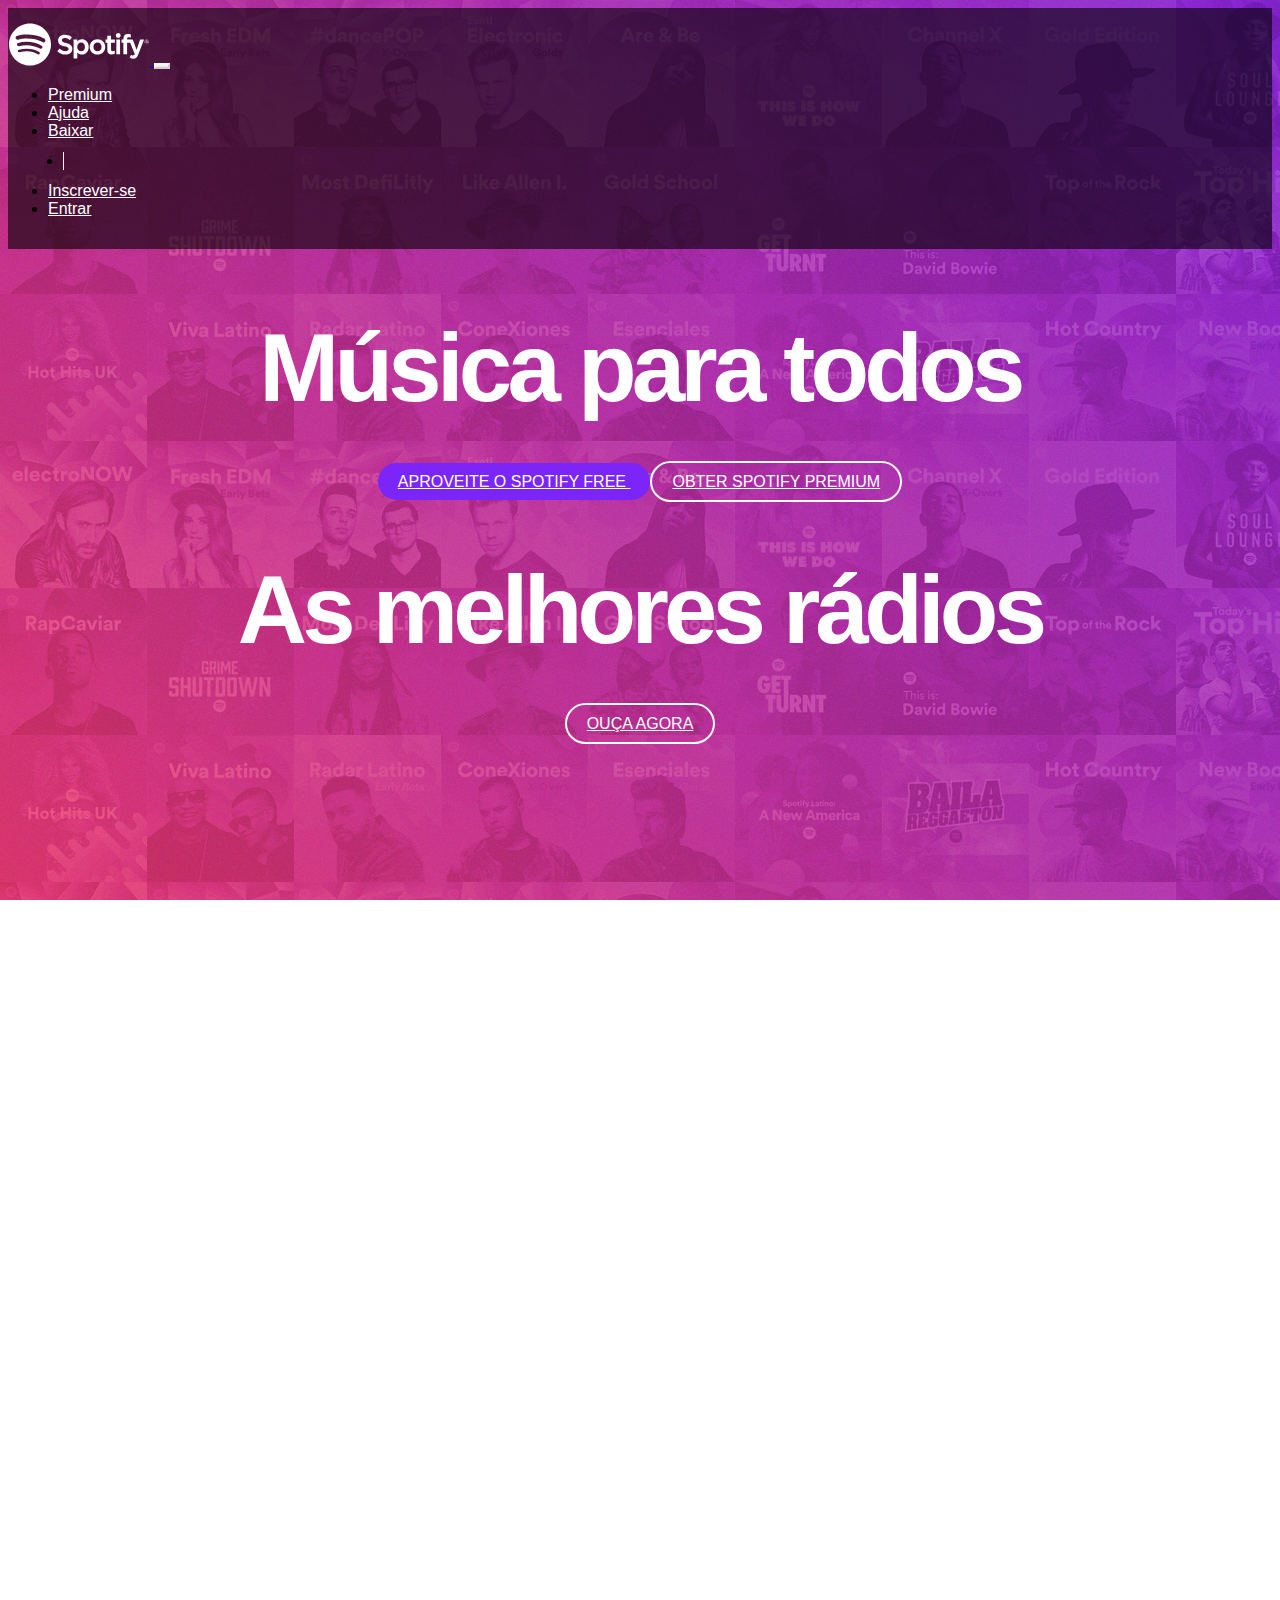
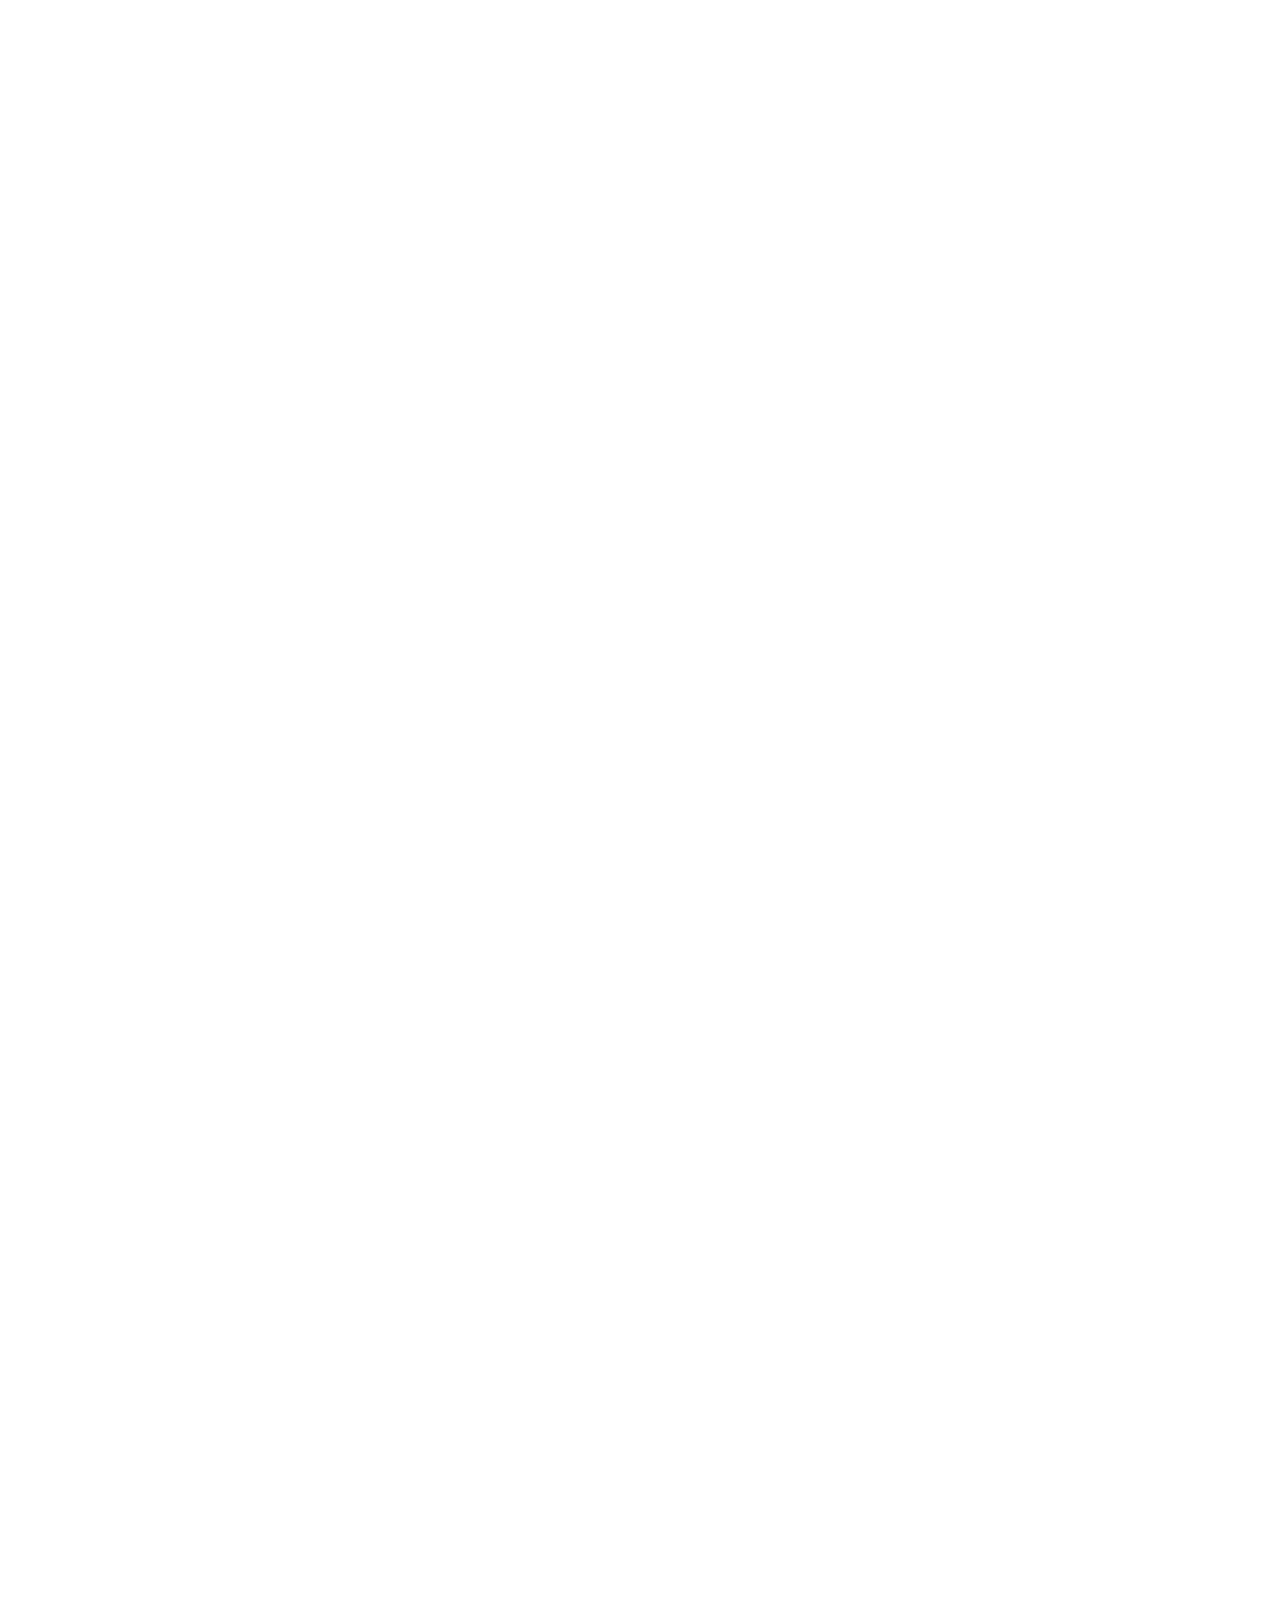
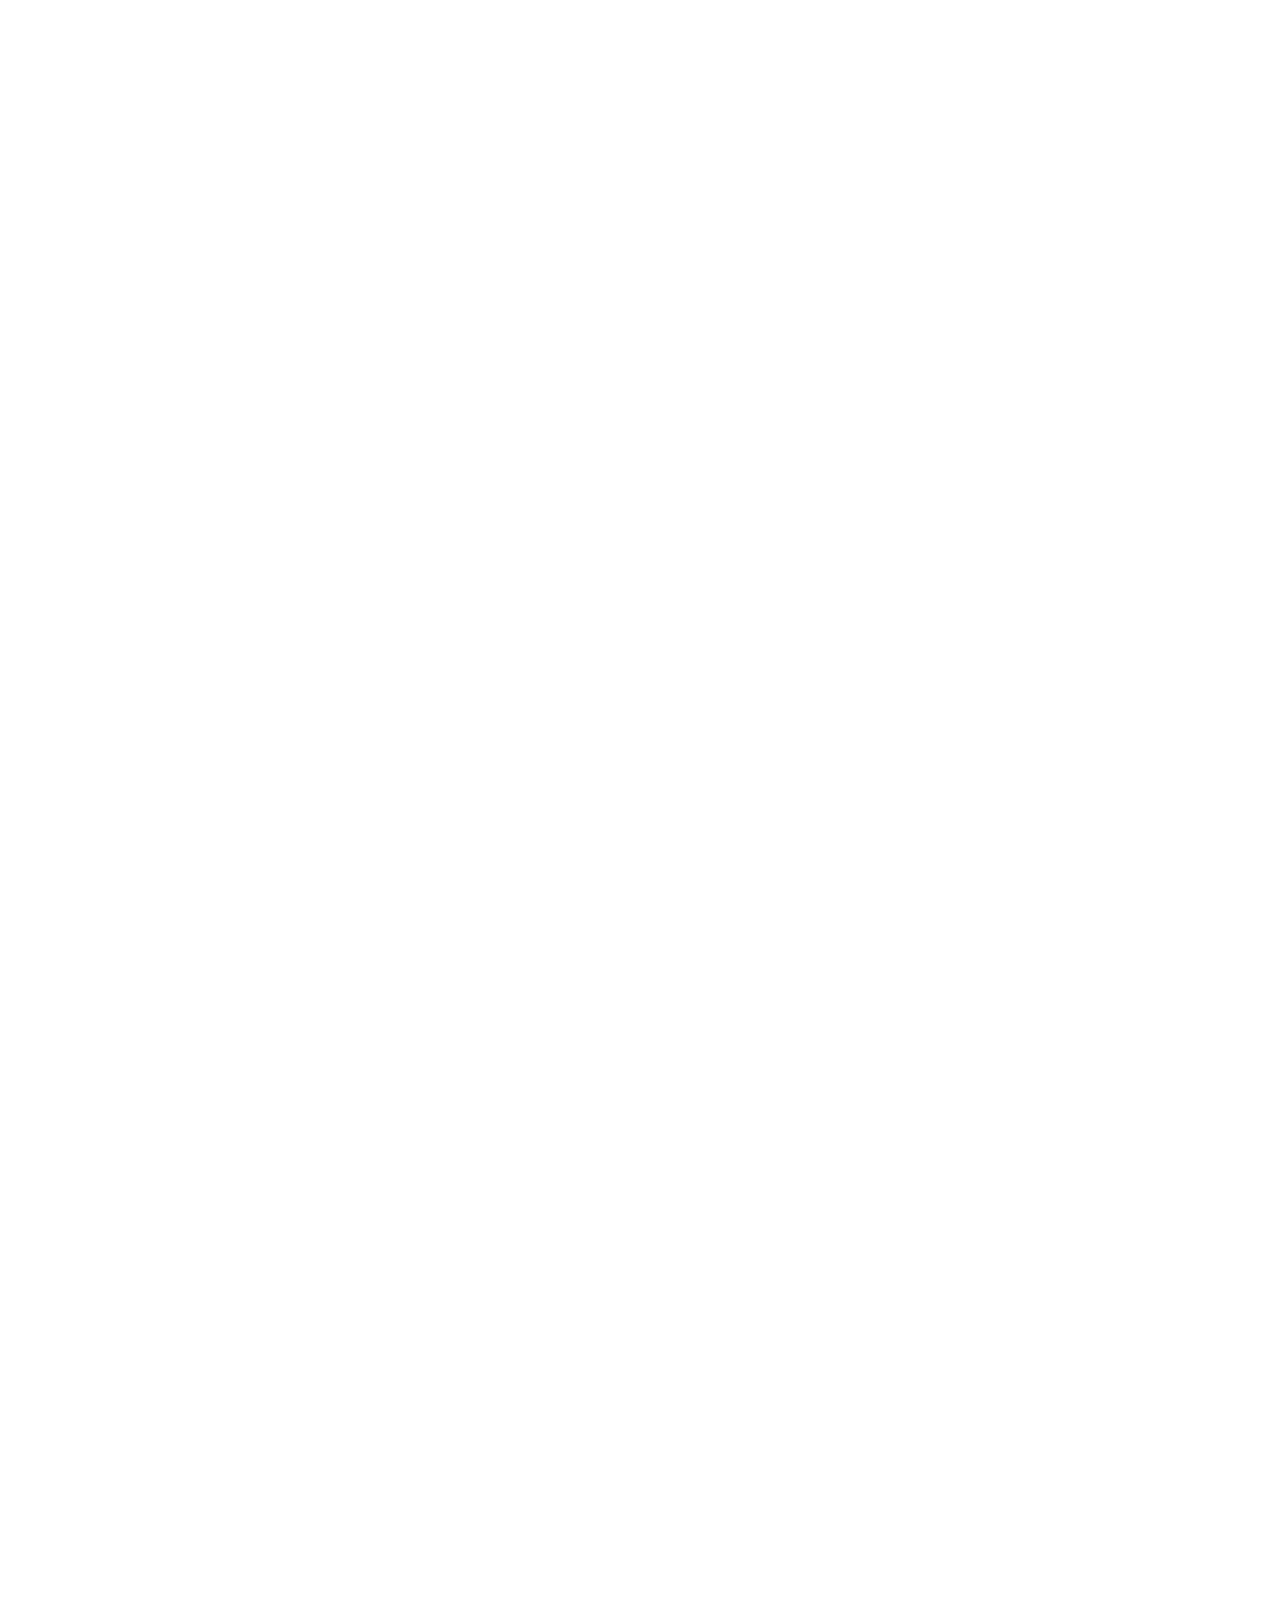
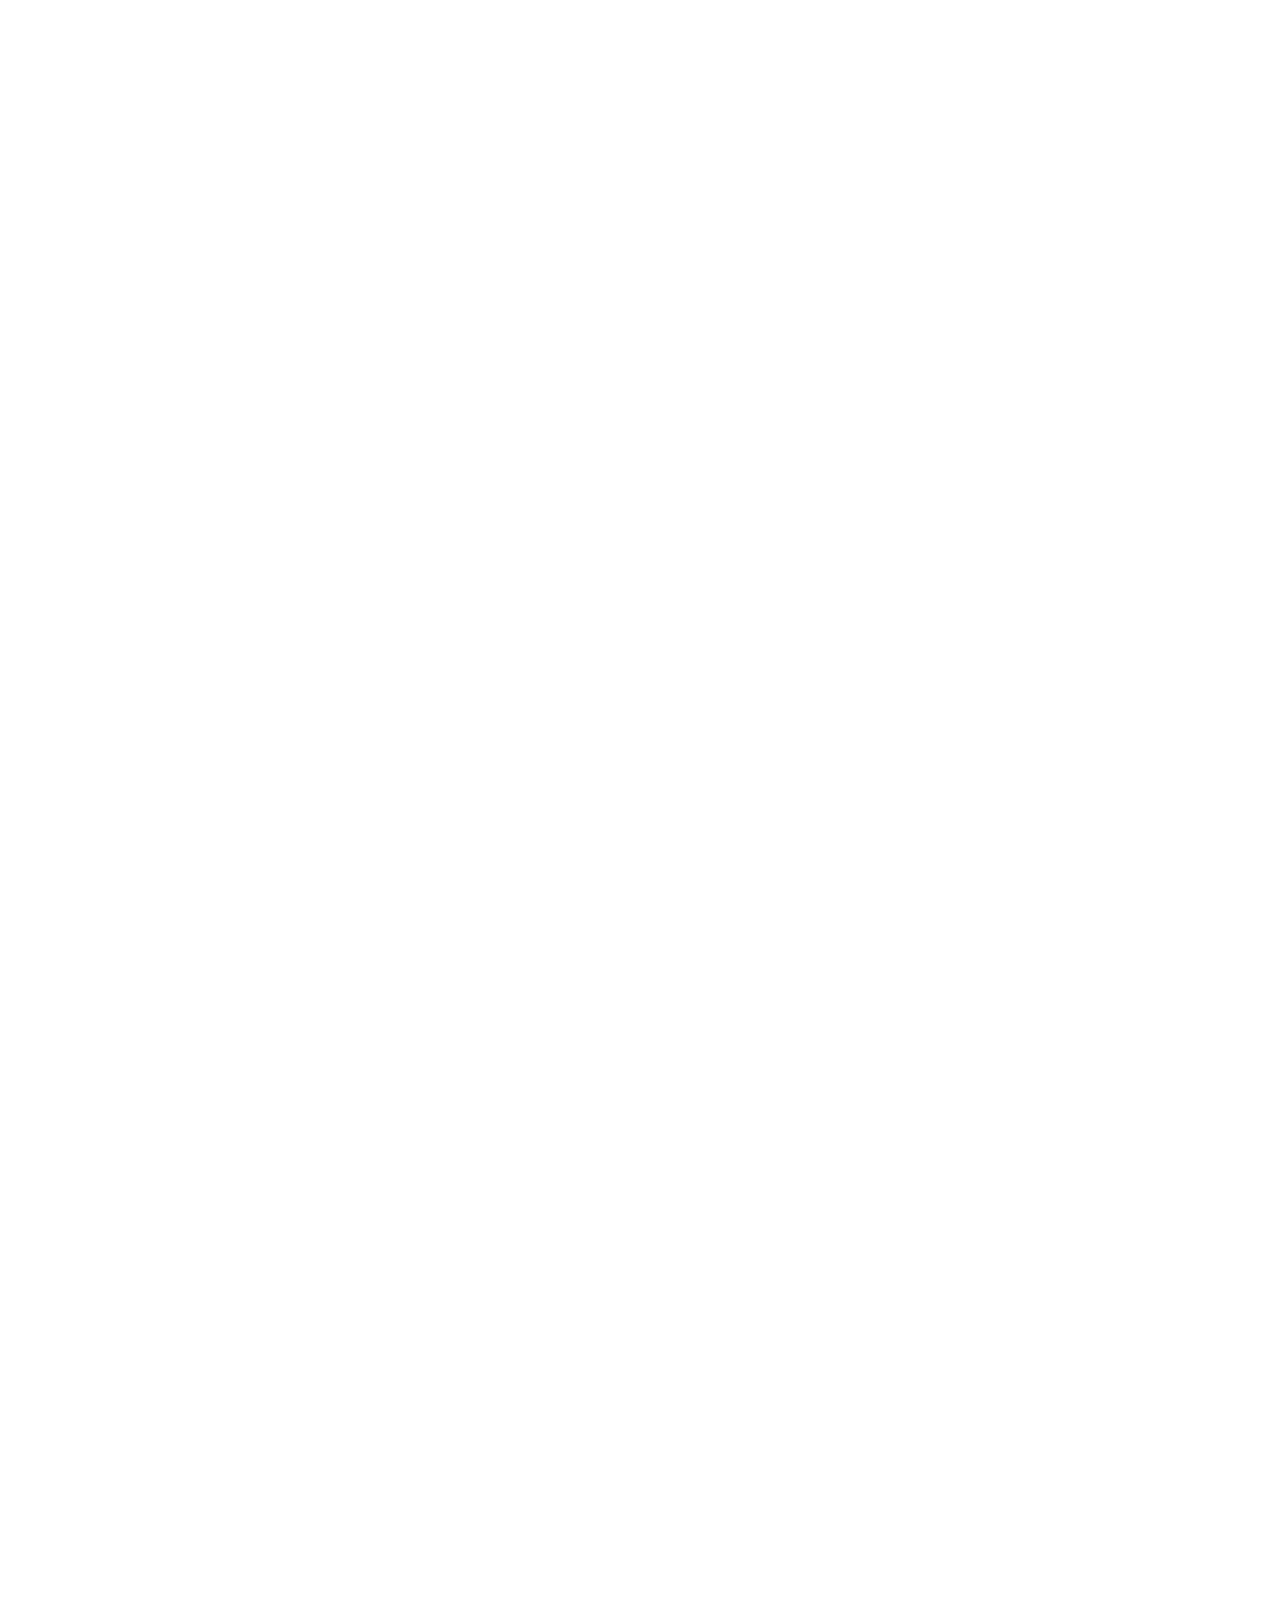
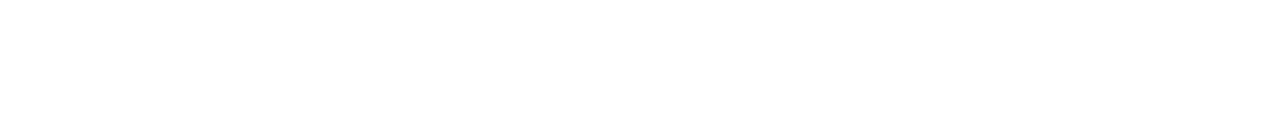
==== index.html @ 53b14a5f "Add files via upload" ====
<!DOCTYPE html>
<html lang="pt-br">
  <head>
    <!-- Meta tags Obrigatórias -->
    <meta charset="utf-8">
    <meta name="viewport" content="width=device-width, initial-scale=1, shrink-to-fit=no">

    <!-- Bootstrap CSS -->
    <link rel="stylesheet" href="https://stackpath.bootstrapcdn.com/bootstrap/4.1.3/css/bootstrap.min.css" integrity="sha384-MCw98/SFnGE8fJT3GXwEOngsV7Zt27NXFoaoApmYm81iuXoPkFOJwJ8ERdknLPMO" crossorigin="anonymous">

    <!-- Font Awesome -->
    <link rel="stylesheet" href="https://use.fontawesome.com/releases/v5.3.1/css/all.css" integrity="sha384-mzrmE5qonljUremFsqc01SB46JvROS7bZs3IO2EmfFsd15uHvIt+Y8vEf7N7fWAU" crossorigin="anonymous">



    
    <link rel="stylesheet" type="text/css" href="css/estilo.css">

    <title>Música para todos - Spotify</title>
    <link rel="icon" href="imagens/favicon.png">
  </head>
  <body>
    
    <header><!-- inicio Cabecalho -->
      <nav class="navbar navbar-expand-md navbar-light fixed-top navbar-transparente">
        <div class="container">
          
          <a href="index.html" class="navbar-brand">
            <img src="imagens/spotify.svg" alt="spotify" width="142">
          </a>

          <button class="navbar-toggler" data-toggle="collapse" data-target="#nav-principal">
            <span class="navbar-toggler-icon"></span>
          </button>

          <div class="collapse navbar-collapse" id="nav-principal">
            <ul class="navbar-nav ml-auto">
              <li class="nav-item">
                <a href="" class="nav-link">Premium</a>
              </li>
              <li class="nav-item">
                <a href="" class="nav-link">Ajuda</a>
              </li>
              <li class="nav-item">
                <a href="" class="nav-link">Baixar</a>
              </li>

              <li class="nav-item divisor"></li>

              <li class="nav-item">
                <a href="" class="nav-link">Inscrever-se</a>
              </li>
              <li class="nav-item">
                <a href="" class="nav-link">Entrar</a>
              </li>
            </ul>
          </div>

        </div>
      </nav>
    </header><!--/fim Cabecalho -->

    <section id="home" class="d-flex"><!--home -->
      <div class="container align-self-center"><!--container -->
        <div class="row"><!--row -->
          <div class="col-md-12 capa">
            
            <div id="carousel-spotify" class="carousel slide" data-ride="carousel">
              <div class="carousel-inner"><!--Inner -->
                
                <div class="carousel-item active">
                  <h1>Música para todos</h1>
                  <a href="" class="btn btn-lg btn-custom btn-roxo">
                    Aproveite o Spotify Free
                  </a>

                  <a href="" class="btn btn-lg btn-custom btn-branco">
                    Obter Spotify Premium
                  </a>
                </div>

                <div class="carousel-item">
                  <h1>As melhores rádios</h1>
                  <a href="" class="btn btn-lg btn-custom btn-branco">
                    <i class="fas fa-music"></i> Ouça agora
                  </a>
                </div>

              </div><!--/Inner -->

              <!-- Controles -->
              <a href="#carousel-spotify" class="carousel-control-prev" data-slide="prev">
                <i class="fas fa-angle-left fa-3x"></i>
              </a>

              <a href="#carousel-spotify" class="carousel-control-next" data-slide="next">
                <i class="fas fa-angle-right fa-3x"></i>
              </a>

            </div>

          </div>
        </div><!--/row -->
      </div><!--/container -->
    </section><!--/home -->

    <section id="servicos" class="caixa">
      <div class="container">
        <div class="row">
          <div class="col-md-6">
            <div class="row albuns">
              <div class="col-md-6">
                <img src="imagens/img1.jpg" alt="tag" class="img-fluid">
              </div>
              <div class="col-md-6">
                <img src="imagens/img2.jpg" alt="tag2" class="img-fluid">
              </div>
            </div>
            <div class="row albuns">
              <div class="col-md-6">
                <img src="imagens/img3.jpg" alt="tag3" class="img-fluid">
              </div>
              <div class="col-md-6">
                <img src="imagens/img4.jpg" alt="tag4" class="img-fluid">
              </div>
            </div>
          </div>
          <div class="col-md-6">
            
            <h2>O que o Spotify tem?</h2>

            <h3>Músicas</h3>
            <p>O Spotify tem milhões de músicas. Escute seus sons favoritos, descubra novas músicas e reúna seus favoritos em um só lugar.</p>

            <h3>Playlists</h3>
            <p>No Spotify você encontra uma playlist para cada momento. Todas feitas por fanáticos e especialistas da música.</p>

            <h3>Novos lançamentos</h3>
            <p>Escute os novos lançamentos de singles e álbuns da semana e veja o que está bombando no Top 50.</p>

          </div>
        </div>
      </div>
    </section>


    <section id="recursos" class="caixa">
      <div class="container">
        <div class="row">
          <div class="col-md-4">

            <h2>Fácil</h2>
            <h3>Buscar</h3>
            <p>Já sabe o que quer escutar? É só procurar e apertar o play.
            </p>

            <h3>Navegar</h3>
            <p>Veja os novos lançamentos, o que está bombando nas paradas elas melhores playlists para o seu momento.
            </p>

            <h3>Descobrir</h3>
            <p>Curta músicas novas toda segunda-feira com uma playlist personalizada pra você. Ou relaxe e curta uma das rádios.
            </p>

          </div>
          <div class="col-md-8">
            <div class="row rotacionar">
              <div class="col-md-6">
                <img src="imagens/iphone1.png" alt="tag5" class="img-fluid">
              </div>
              <div class="col-md-6">
                <img src="imagens/iphone2.png" alt="tag6" class="img-fluid">
              </div>
            </div>
          </div>
        </div>
      </div>
    </section>

    <footer>
      <div class="container">
        <div class="row">
          <div class="col-md-2">
            <img src="imagens/spotify.svg" alt="tag10" width="142">
          </div>
          <div class="col-md-2">
            <h4>company</h4>
            <ul class="navbar-nav">
              <li><a href="">Sobre</a></li>
              <li><a href="">Empregos</a></li>
              <li><a href="">Imprensa</a></li>
              <li><a href="">Novidades</a></li>
            </ul>
          </div>
          <div class="col-md-2">
            <h4>comunidades</h4>
            <ul class="navbar-nav">
              <li><a href="">Artistas</a></li>
              <li><a href="">Desenvolvedores</a></li>
              <li><a href="">Marcas</a></li>
            </ul>
          </div>
          <div class="col-md-2">
            <h4>links uteis</h4>
            <ul class="navbar-nav">
              <li><a href="">Ajuda</a></li>
              <li><a href="">Presentes</a></li>
              <li><a href="">Player da web</a></li>
            </ul>
          </div>
          <div class="col-md-4">
            <ul>
              <li>
                <a href=""><img  src="imagens/facebook.png" alt="fave"></a>
              </li>
              <li>
                <a href=""><img src="imagens/twitter.png" alt="twitter"></a>
              </li>
              <li>
                <a href=""><img src="imagens/instagram.png" alt="instagram"></a>
              </li>
            </ul>
          </div>
        </div>
      </div>
    </footer>

    <!-- JavaScript (Opcional) -->
    <!-- jQuery primeiro, depois Popper.js, depois Bootstrap JS -->
    <script src="https://code.jquery.com/jquery-3.3.1.slim.min.js" integrity="sha384-q8i/X+965DzO0rT7abK41JStQIAqVgRVzpbzo5smXKp4YfRvH+8abtTE1Pi6jizo" crossorigin="anonymous"></script>
    <script src="https://cdnjs.cloudflare.com/ajax/libs/popper.js/1.14.3/umd/popper.min.js" integrity="sha384-ZMP7rVo3mIykV+2+9J3UJ46jBk0WLaUAdn689aCwoqbBJiSnjAK/l8WvCWPIPm49" crossorigin="anonymous"></script>
    <script src="https://stackpath.bootstrapcdn.com/bootstrap/4.1.3/js/bootstrap.min.js" integrity="sha384-ChfqqxuZUCnJSK3+MXmPNIyE6ZbWh2IMqE241rYiqJxyMiZ6OW/JmZQ5stwEULTy" crossorigin="anonymous"></script>
  </body>
</html>
---- css/estilo.css ----
html, body, #home {
	height: 100%;
	overflow-x: hidden;
}

body {
	background: url(../imagens/capa.png),
				url(../imagens/ruido.png),
				linear-gradient(50deg,#ff4169,#7c26f8);
	background-attachment: fixed;
	font-family: Helvetica,Arial,sans-serif;
}

/* Barra de navegação
-----------------------------*/
nav.navbar-transparente {
	padding: 15px 0px;
	background: rgba(0,0,0,0.6);
}

.navbar-light .navbar-nav .nav-link {
	color: white;
}

.navbar-light .navbar-nav .nav-link:hover {
	color: #9bf0e1;
}

.navbar-light .navbar-toggler {
    color: rgba(255,255,255,.5);
    border-color: rgba(255,255,255,0.5);
}

.divisor {
	width: 1px;
	background: white;
	margin: 12px 15px;
}

/* Capa
-----------------------------*/
.capa {
	text-align: center;
}

.btn-custom {
	color: white;
	border-radius: 500px;
	-webkit-border-radius: 500px;
    -moz-border-radius: 500px;
    text-transform: uppercase;
    transition: background 0.4s, color 0.4s;
    padding: 10px 20px;
}

.btn-roxo {
	background: #7c25f8;
}

.btn-roxo:hover {
	background: #6207e3;
	color: white;
}

.btn-branco {
	border: 2px solid white;
}

.btn-branco:hover {
	background-color: white;
	color: black;
}

.carousel-control-next, .carousel-control-prev {
	width: 5%;
}

/* Estrutura conteúdos
-----------------------------*/
.caixa {
	padding-top: 20px;
	padding-bottom: 20px;
}

#servicos {
	background: white;
}

#recursos {
	color: white;
}

#servicos h2, h3 {
	color: #7c25f8;
}

#recursos h2 {
	color: white;
}

#recursos h3 {
	color: #9bf0e1;
}

.albuns {
	padding: 10px 0;
}

.rotacionar {
	-ms-transform: rotate(30deg); /* IE 9 */
    -webkit-transform: rotate(30deg); /* Chrome, Safari, Opera */
    transform: rotate(30deg);
	padding-left: 80px;
}

/* Rodapé
-----------------------------*/
footer {
	background: #000;
	padding: 50px 0px 20px 0px;
	position: relative;
}

footer h4 {
	color: #919496;
	font-size: 0.8em;
	text-transform: uppercase;
}

footer .navbar-nav a {
	color: white;
	font-size: 0.8em;
}

footer .navbar-nav a:hover {
	color: #9bf0e1;
	text-decoration: none;
}

footer ul {
	list-style: none;
}

footer ul li {
	float: right;
	margin: 0 5px;
}

/* Tipografia
-----------------------------*/
h1 {
	font-weight: 900;
	letter-spacing: -0.05em;
	margin-bottom: 50px;
	color: white;
}

h2 {
	font-size: 3em;
	font-weight: 700;
	letter-spacing: -0.04em;
}

h3 {
	font-size: 2em;
	font-weight: 700;
	letter-spacing: -0.04em;
}



/* Extra small devices (portrait phones, less than 576px)*/
@media (max-width: 575.98px) {
	.btn-custom {
		margin: 10px 15px;
		font-size: 1em;
	}
}

/* Small devices (landscape phones, 576px and up) */
@media (min-width: 576px) and (max-width: 767.98px) {
	h1 {
		font-size: 3em;
	}
	.btn-custom {
		margin: 10px 15px;
	}
}

/* Medium devices (tablets, 768px and up)*/
@media (min-width: 768px) and (max-width: 991.98px) {
	h1 {
		font-size: 4em;
	}
}

/* Large devices (desktops, 992px and up)*/
@media (min-width: 992px) and (max-width: 1199.98px) {
	h1 {
		font-size: 5em;
	}
}

/* Extra large devices (large desktops, 1200px and up)*/
@media (min-width: 1200px) {
	h1 {
		font-size: 6em;
	}
}
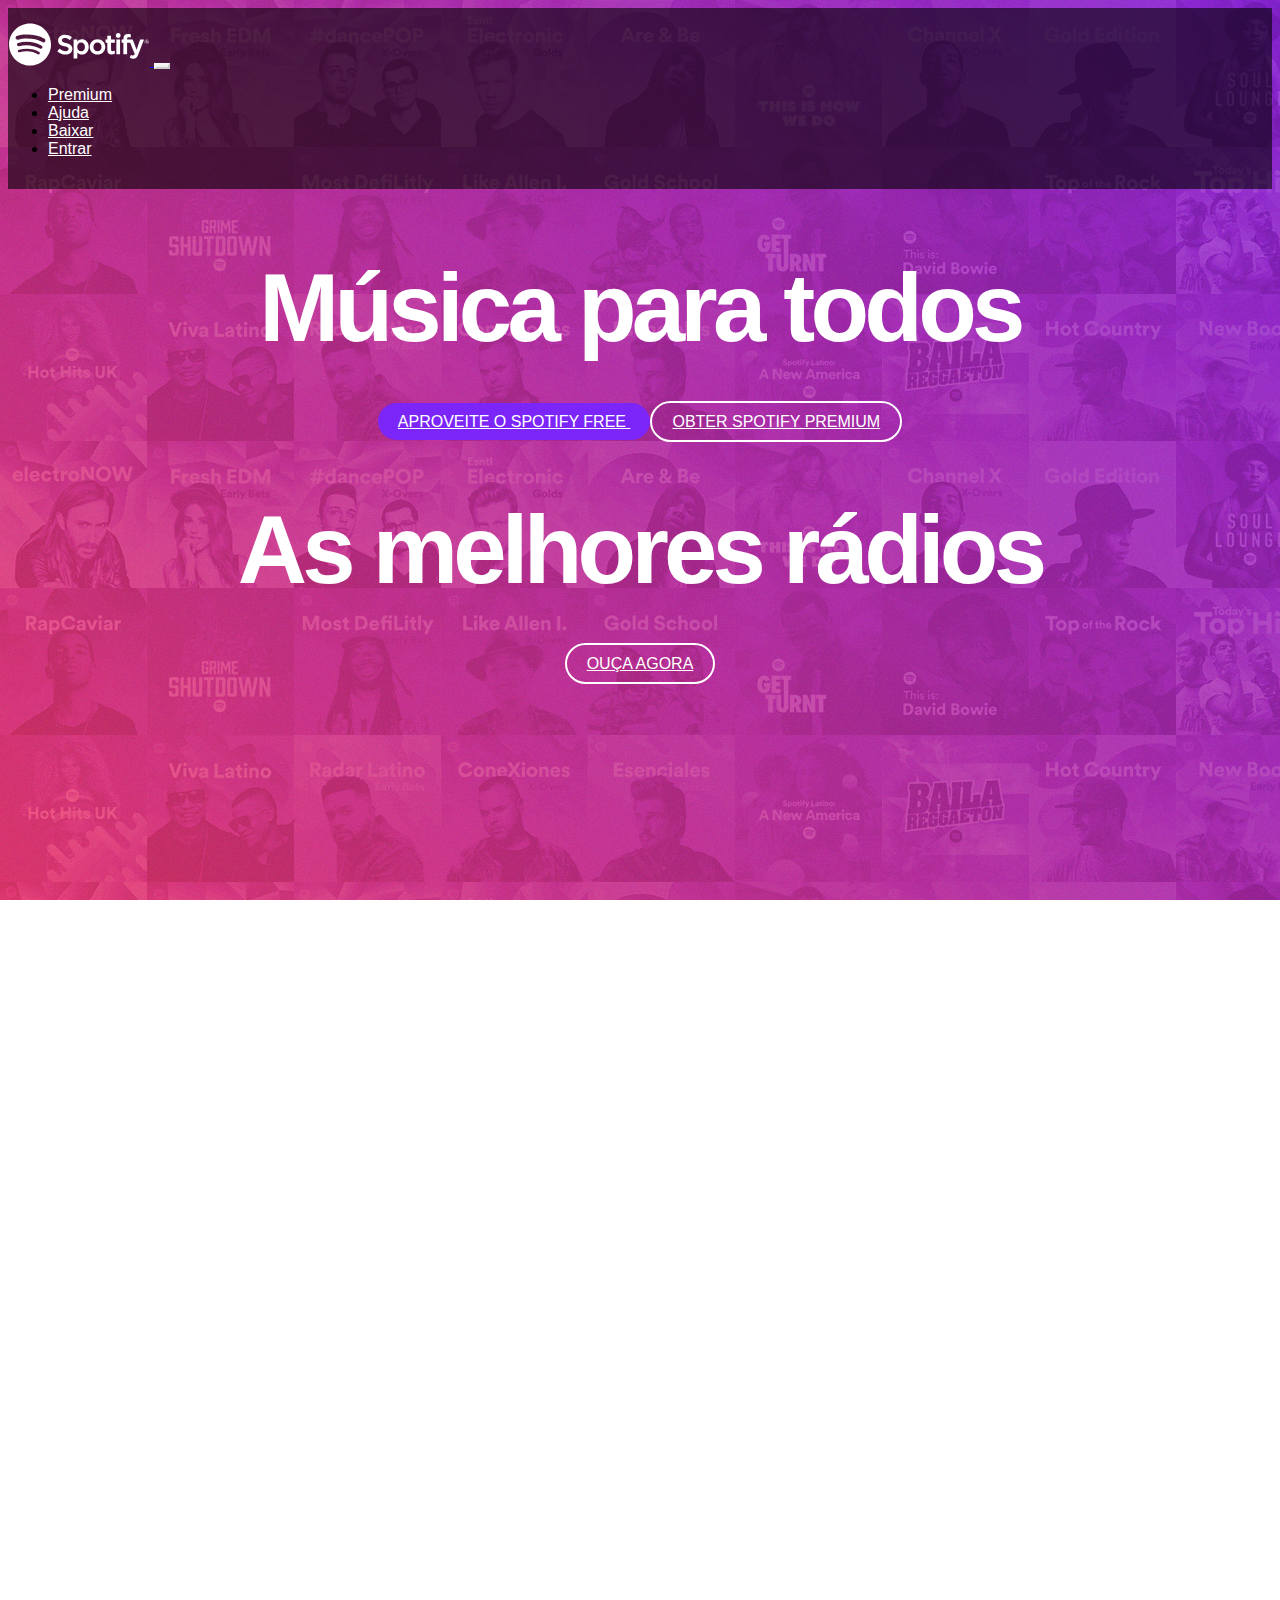
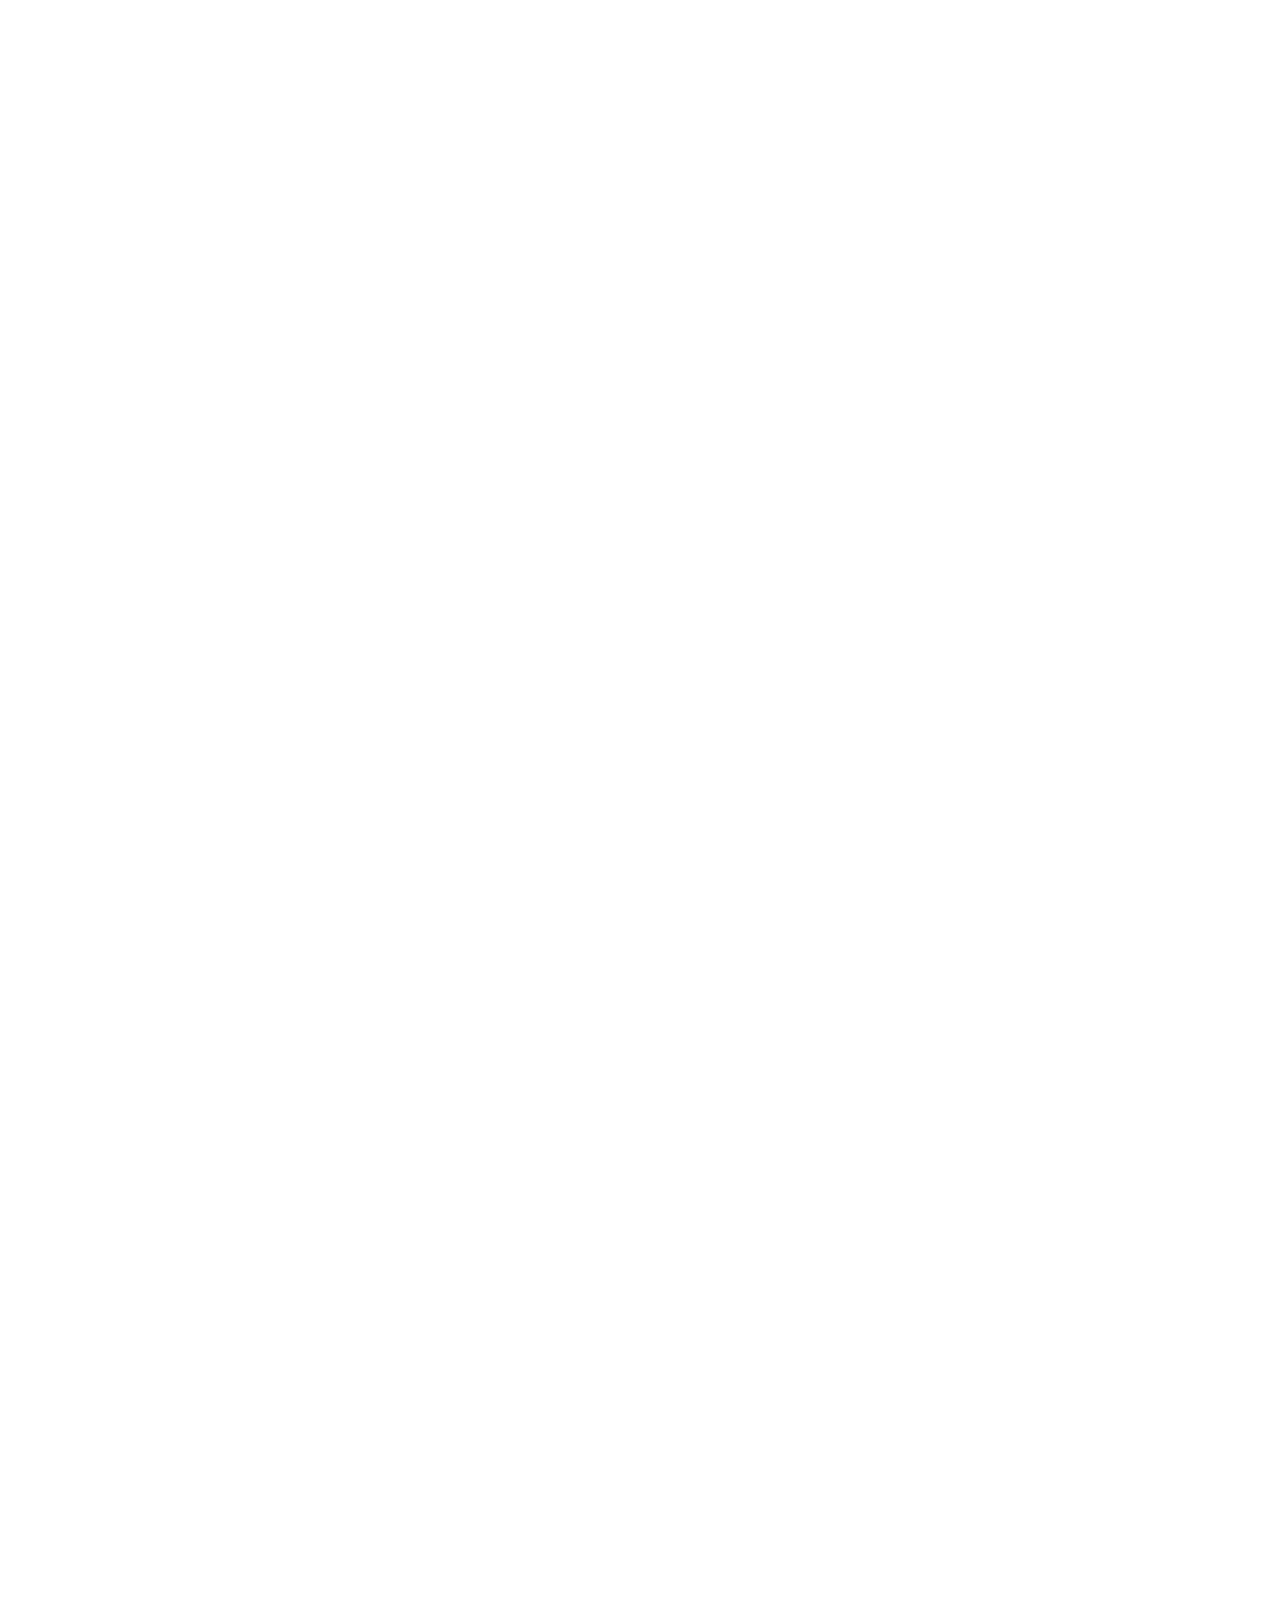
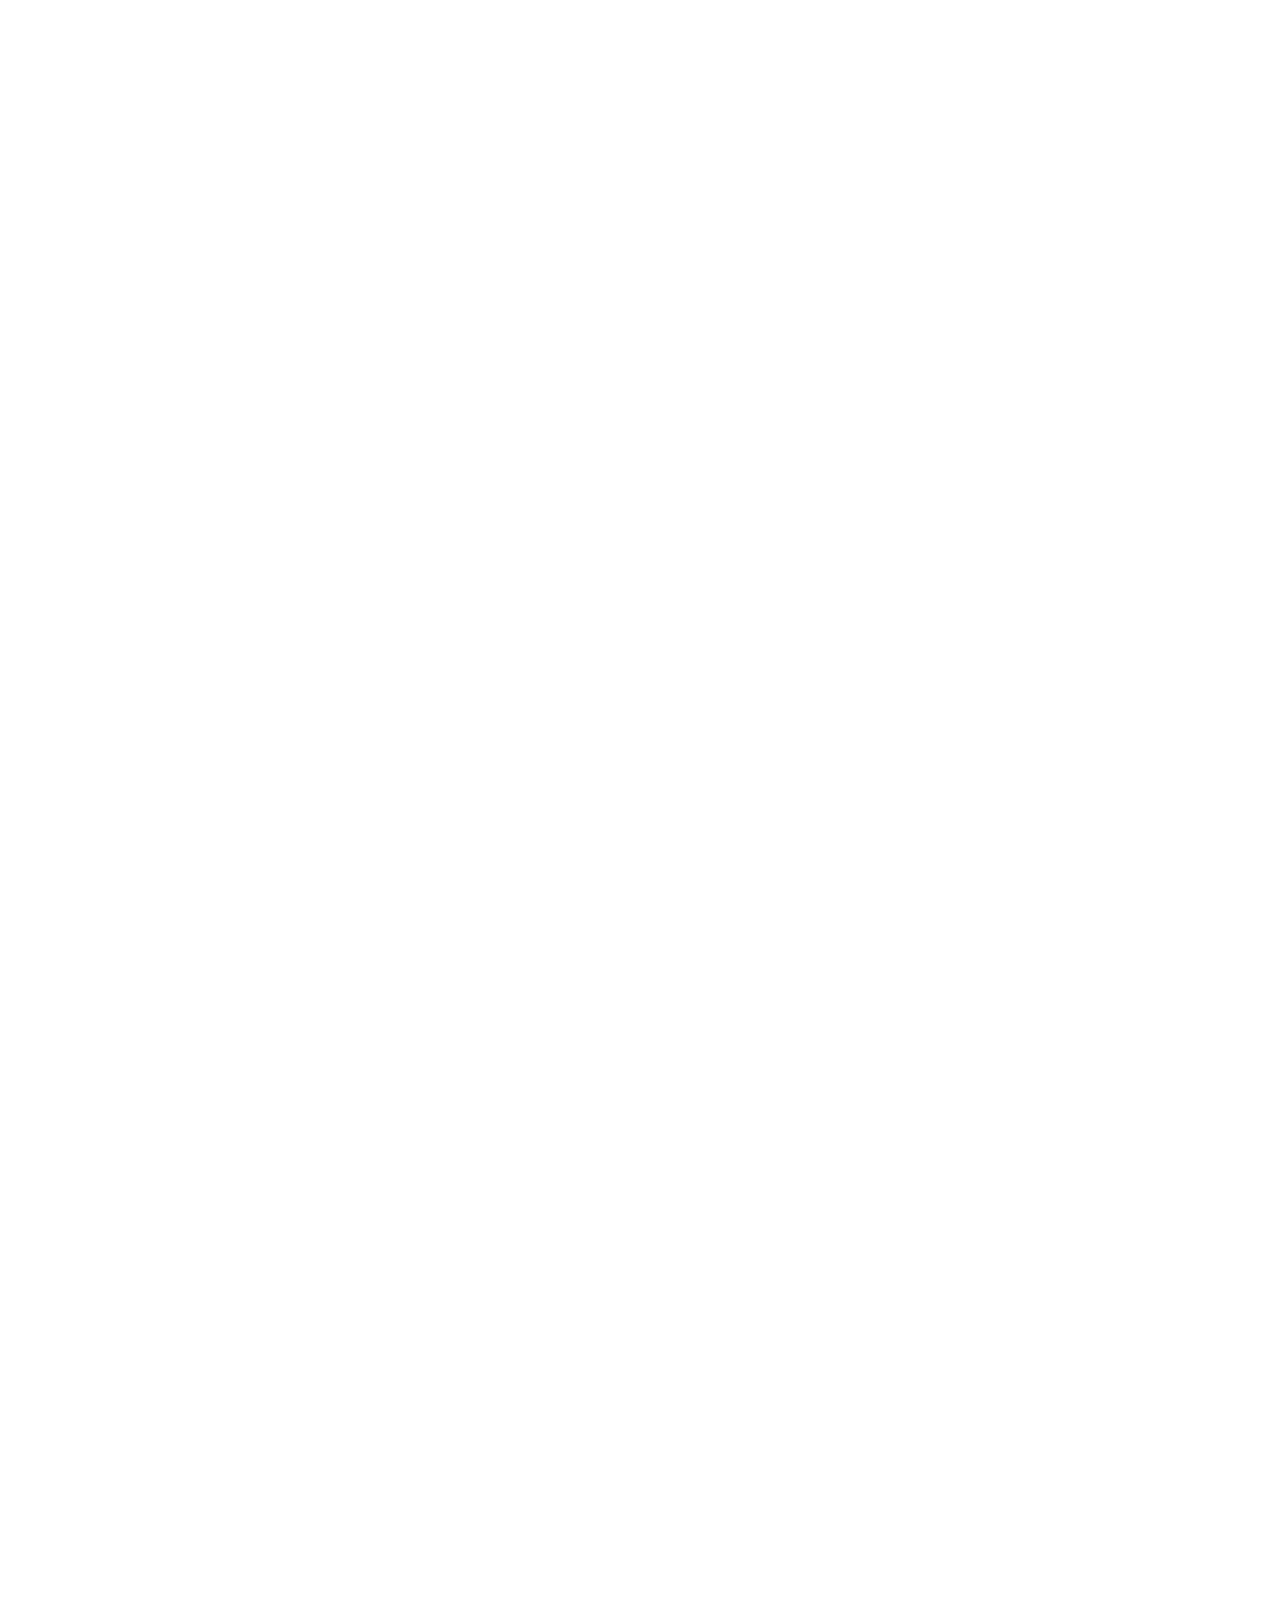
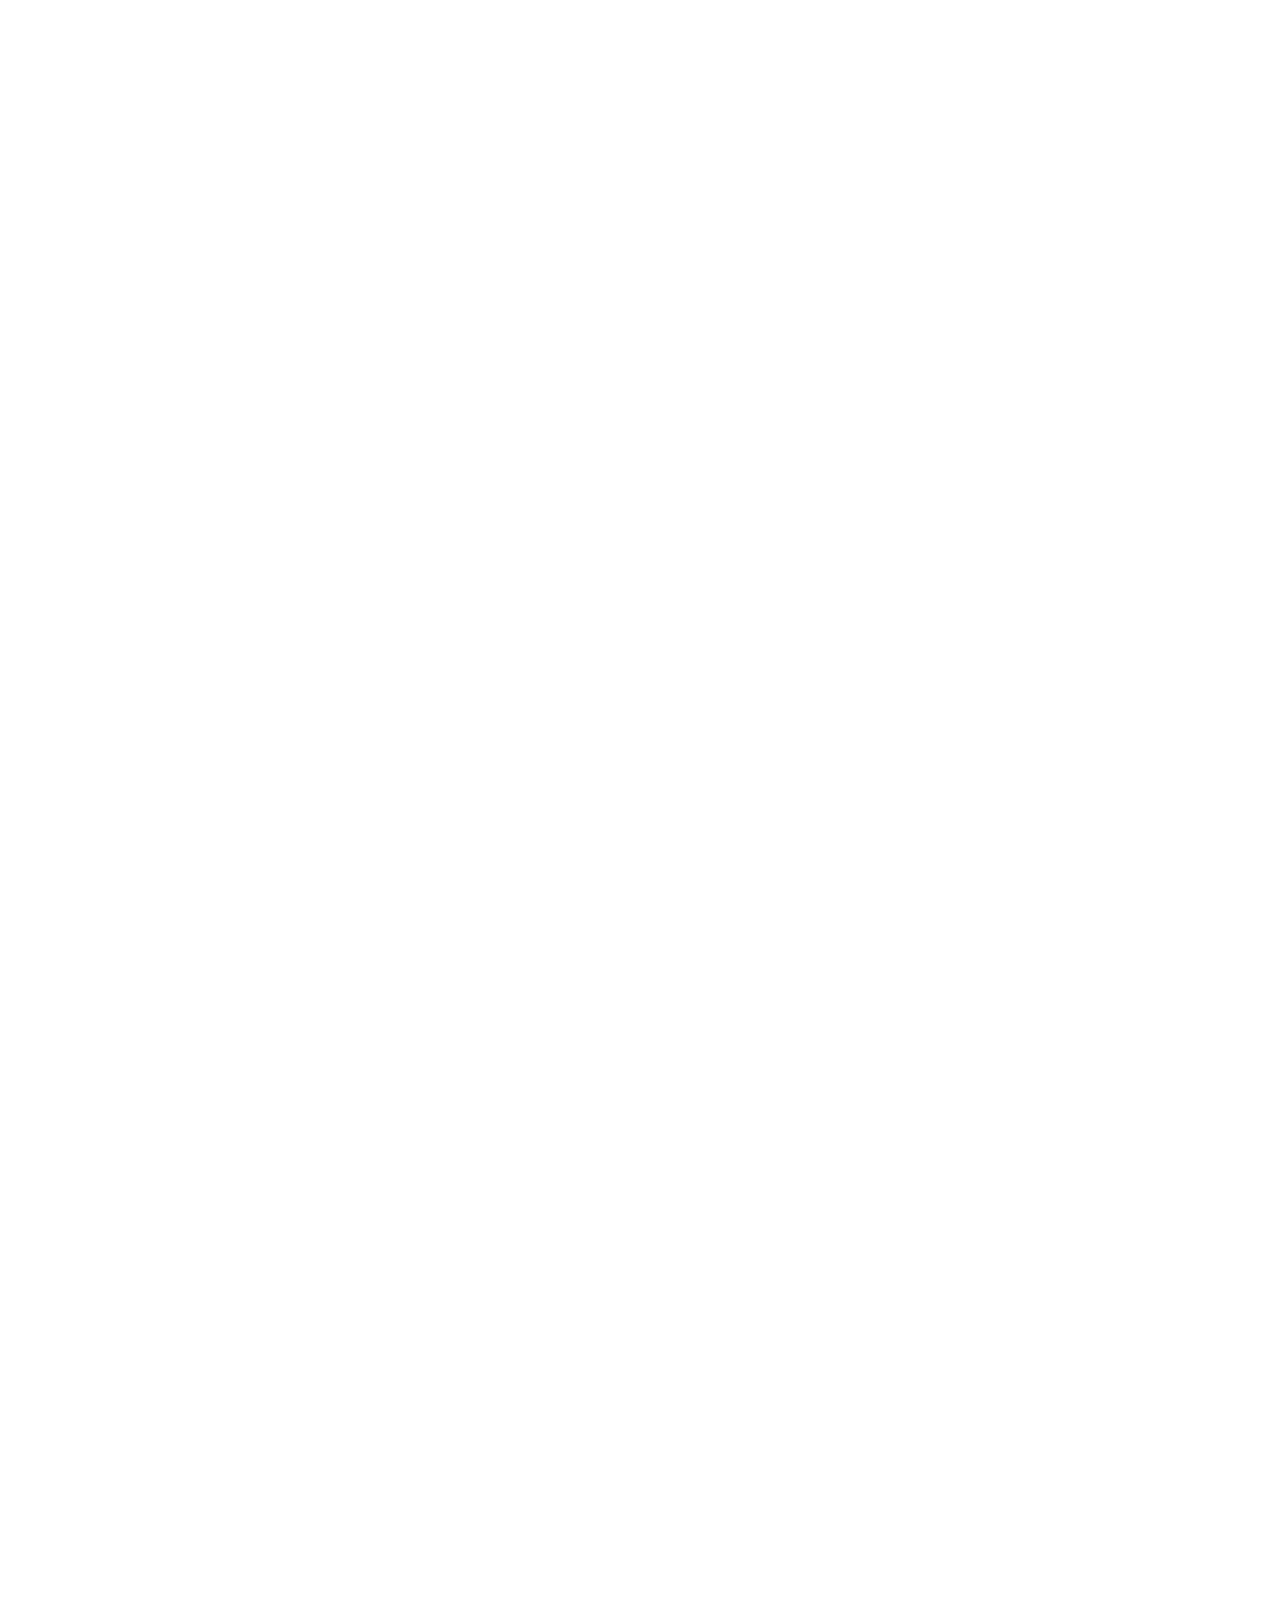
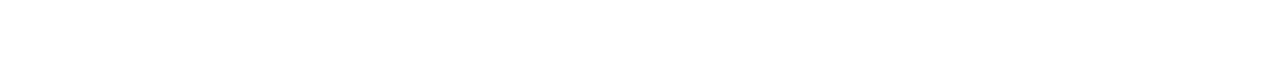
==== commit be2089ab: "Projeto em andamento" ====
--- a/index.html
+++ b/index.html
@@ -11,9 +11,6 @@
     <!-- Font Awesome -->
     <link rel="stylesheet" href="https://use.fontawesome.com/releases/v5.3.1/css/all.css" integrity="sha384-mzrmE5qonljUremFsqc01SB46JvROS7bZs3IO2EmfFsd15uHvIt+Y8vEf7N7fWAU" crossorigin="anonymous">
 
-
-
-    
     <link rel="stylesheet" type="text/css" href="css/estilo.css">
 
     <title>Música para todos - Spotify</title>
@@ -45,13 +42,8 @@
                 <a href="" class="nav-link">Baixar</a>
               </li>
 
-              <li class="nav-item divisor"></li>
-
-              <li class="nav-item">
-                <a href="" class="nav-link">Inscrever-se</a>
-              </li>
-              <li class="nav-item">
-                <a href="" class="nav-link">Entrar</a>
+              <li class="nav-item">
+                <a href="login.html" class="nav-link">Entrar</a>
               </li>
             </ul>
           </div>
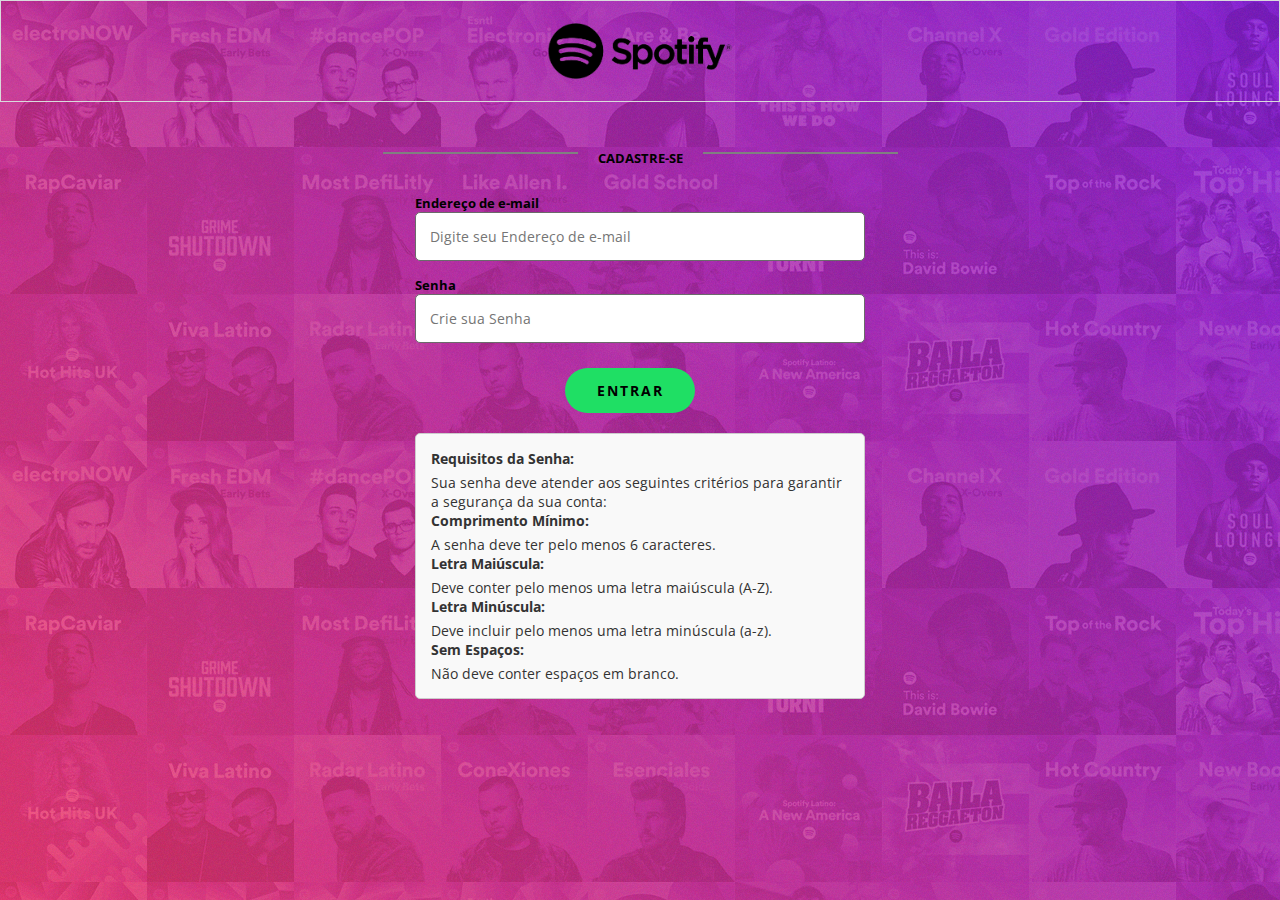
==== commit faea49db: "Finalização do projeto" ====
--- a/index.html
+++ b/index.html
@@ -1,226 +1,85 @@
 <!DOCTYPE html>
-<html lang="pt-br">
-  <head>
-    <!-- Meta tags Obrigatórias -->
-    <meta charset="utf-8">
-    <meta name="viewport" content="width=device-width, initial-scale=1, shrink-to-fit=no">
+<html lang="pt-BR">
 
-    <!-- Bootstrap CSS -->
-    <link rel="stylesheet" href="https://stackpath.bootstrapcdn.com/bootstrap/4.1.3/css/bootstrap.min.css" integrity="sha384-MCw98/SFnGE8fJT3GXwEOngsV7Zt27NXFoaoApmYm81iuXoPkFOJwJ8ERdknLPMO" crossorigin="anonymous">
+<head>
+  <meta charset="UTF-8" />
+  <meta http-equiv="X-UA-Compatible" content="IE=edge" />
+  <meta name="viewport" content="width=device-width, initial-scale=1.0" />
+  <title>Login - Spotify</title>
+  <link rel="shortcut icon" href="imagens/favicon-spotify.png" type="image/x-icon" />
+  <link rel="stylesheet" href="css/login.css" />
+  <link rel="preconnect" href="https://fonts.googleapis.com" />
+  <link rel="preconnect" href="https://fonts.gstatic.com" crossorigin />
+  <link href="https://fonts.googleapis.com/css2?family=Open+Sans:wght@400;700&display=swap" rel="stylesheet" />
+</head>
 
-    <!-- Font Awesome -->
-    <link rel="stylesheet" href="https://use.fontawesome.com/releases/v5.3.1/css/all.css" integrity="sha384-mzrmE5qonljUremFsqc01SB46JvROS7bZs3IO2EmfFsd15uHvIt+Y8vEf7N7fWAU" crossorigin="anonymous">
+<body>
 
-    <link rel="stylesheet" type="text/css" href="css/estilo.css">
+  <div vw class="enabled">
+    <div vw-access-button class="active"></div>
+    <div vw-plugin-wrapper>
+      <div class="vw-plugin-top-wrapper"></div>
+    </div>
+  </div>
 
-    <title>Música para todos - Spotify</title>
-    <link rel="icon" href="imagens/favicon.png">
-  </head>
-  <body>
-    
-    <header><!-- inicio Cabecalho -->
-      <nav class="navbar navbar-expand-md navbar-light fixed-top navbar-transparente">
-        <div class="container">
+  <div class="container">
+    <div class="logo-container">
+      <img src="imagens/spotify-logo.png" alt="Logo do Spotify">
+    </div>
+    <div class="message-error">
+      <span> <img src="imagens/alerta.png" alt="Sinal de alerta"> Nome de usuário ou senha incorretos.</span>
+    </div>
+
+    <div class="spacing-form">
+      <hr>
+      <span>Cadastre-se</span>
+      <hr>
+    </div>
+
+    <div class="form">
+      <div class="input-group">
+        <div class="input-box">
+          <label for="email">Endereço de e-mail</label>
+          <input id="email" class="required" type="email" placeholder="Digite seu Endereço de e-mail">
+          <p class="p-message-error" id="email-error"><img class="p-error-message-icon" src="imagens/alerta2.png" alt="Sinal de alerta"> Insira um endereço de e-mail válido.</p>
+        </div>
+
+        <div class="input-box">
+          <label for="password">Senha</label>
+          <div class="password-container">
+            <input class="password required" id="password" type="password" placeholder="Crie sua Senha">
+            
+          </div>
+          <p class="p-message-error" id="password-error"><img class="p-error-message-icon"  alt="Sinal de alerta"> Por favor, insira sua senha.</p>
+        </div>
+
+        <div class="input-box">
           
-          <a href="index.html" class="navbar-brand">
-            <img src="imagens/spotify.svg" alt="spotify" width="142">
-          </a>
+        
+      </div>
 
-          <button class="navbar-toggler" data-toggle="collapse" data-target="#nav-principal">
-            <span class="navbar-toggler-icon"></span>
-          </button>
+      <div class="login-button">
+        <button onclick="evento()">Entrar</button>
+      </div>
+    </div>
+  </div>
 
-          <div class="collapse navbar-collapse" id="nav-principal">
-            <ul class="navbar-nav ml-auto">
-              <li class="nav-item">
-                <a href="" class="nav-link">Premium</a>
-              </li>
-              <li class="nav-item">
-                <a href="" class="nav-link">Ajuda</a>
-              </li>
-              <li class="nav-item">
-                <a href="" class="nav-link">Baixar</a>
-              </li>
+  <p class="password-requirements">
+    <strong>Requisitos da Senha:</strong>
+    Sua senha deve atender aos seguintes critérios para garantir a segurança da sua conta:
+      <strong>Comprimento Mínimo:</strong> A senha deve ter pelo menos 6 caracteres.
+      <strong>Letra Maiúscula:</strong> Deve conter pelo menos uma letra maiúscula (A-Z).
+      <strong>Letra Minúscula:</strong> Deve incluir pelo menos uma letra minúscula (a-z).
+      <strong>Sem Espaços:</strong> Não deve conter espaços em branco.
 
-              <li class="nav-item">
-                <a href="login.html" class="nav-link">Entrar</a>
-              </li>
-            </ul>
-          </div>
+  </p>
 
-        </div>
-      </nav>
-    </header><!--/fim Cabecalho -->
+  <script src="js/login.js"></script>
+  <script src="https://vlibras.gov.br/app/vlibras-plugin.js"></script>
+  <script>
+    new window.VLibras.Widget('https://vlibras.gov.br/app');
+  </script>
 
-    <section id="home" class="d-flex"><!--home -->
-      <div class="container align-self-center"><!--container -->
-        <div class="row"><!--row -->
-          <div class="col-md-12 capa">
-            
-            <div id="carousel-spotify" class="carousel slide" data-ride="carousel">
-              <div class="carousel-inner"><!--Inner -->
-                
-                <div class="carousel-item active">
-                  <h1>Música para todos</h1>
-                  <a href="" class="btn btn-lg btn-custom btn-roxo">
-                    Aproveite o Spotify Free
-                  </a>
+</body>
 
-                  <a href="" class="btn btn-lg btn-custom btn-branco">
-                    Obter Spotify Premium
-                  </a>
-                </div>
-
-                <div class="carousel-item">
-                  <h1>As melhores rádios</h1>
-                  <a href="" class="btn btn-lg btn-custom btn-branco">
-                    <i class="fas fa-music"></i> Ouça agora
-                  </a>
-                </div>
-
-              </div><!--/Inner -->
-
-              <!-- Controles -->
-              <a href="#carousel-spotify" class="carousel-control-prev" data-slide="prev">
-                <i class="fas fa-angle-left fa-3x"></i>
-              </a>
-
-              <a href="#carousel-spotify" class="carousel-control-next" data-slide="next">
-                <i class="fas fa-angle-right fa-3x"></i>
-              </a>
-
-            </div>
-
-          </div>
-        </div><!--/row -->
-      </div><!--/container -->
-    </section><!--/home -->
-
-    <section id="servicos" class="caixa">
-      <div class="container">
-        <div class="row">
-          <div class="col-md-6">
-            <div class="row albuns">
-              <div class="col-md-6">
-                <img src="imagens/img1.jpg" alt="tag" class="img-fluid">
-              </div>
-              <div class="col-md-6">
-                <img src="imagens/img2.jpg" alt="tag2" class="img-fluid">
-              </div>
-            </div>
-            <div class="row albuns">
-              <div class="col-md-6">
-                <img src="imagens/img3.jpg" alt="tag3" class="img-fluid">
-              </div>
-              <div class="col-md-6">
-                <img src="imagens/img4.jpg" alt="tag4" class="img-fluid">
-              </div>
-            </div>
-          </div>
-          <div class="col-md-6">
-            
-            <h2>O que o Spotify tem?</h2>
-
-            <h3>Músicas</h3>
-            <p>O Spotify tem milhões de músicas. Escute seus sons favoritos, descubra novas músicas e reúna seus favoritos em um só lugar.</p>
-
-            <h3>Playlists</h3>
-            <p>No Spotify você encontra uma playlist para cada momento. Todas feitas por fanáticos e especialistas da música.</p>
-
-            <h3>Novos lançamentos</h3>
-            <p>Escute os novos lançamentos de singles e álbuns da semana e veja o que está bombando no Top 50.</p>
-
-          </div>
-        </div>
-      </div>
-    </section>
-
-
-    <section id="recursos" class="caixa">
-      <div class="container">
-        <div class="row">
-          <div class="col-md-4">
-
-            <h2>Fácil</h2>
-            <h3>Buscar</h3>
-            <p>Já sabe o que quer escutar? É só procurar e apertar o play.
-            </p>
-
-            <h3>Navegar</h3>
-            <p>Veja os novos lançamentos, o que está bombando nas paradas elas melhores playlists para o seu momento.
-            </p>
-
-            <h3>Descobrir</h3>
-            <p>Curta músicas novas toda segunda-feira com uma playlist personalizada pra você. Ou relaxe e curta uma das rádios.
-            </p>
-
-          </div>
-          <div class="col-md-8">
-            <div class="row rotacionar">
-              <div class="col-md-6">
-                <img src="imagens/iphone1.png" alt="tag5" class="img-fluid">
-              </div>
-              <div class="col-md-6">
-                <img src="imagens/iphone2.png" alt="tag6" class="img-fluid">
-              </div>
-            </div>
-          </div>
-        </div>
-      </div>
-    </section>
-
-    <footer>
-      <div class="container">
-        <div class="row">
-          <div class="col-md-2">
-            <img src="imagens/spotify.svg" alt="tag10" width="142">
-          </div>
-          <div class="col-md-2">
-            <h4>company</h4>
-            <ul class="navbar-nav">
-              <li><a href="">Sobre</a></li>
-              <li><a href="">Empregos</a></li>
-              <li><a href="">Imprensa</a></li>
-              <li><a href="">Novidades</a></li>
-            </ul>
-          </div>
-          <div class="col-md-2">
-            <h4>comunidades</h4>
-            <ul class="navbar-nav">
-              <li><a href="">Artistas</a></li>
-              <li><a href="">Desenvolvedores</a></li>
-              <li><a href="">Marcas</a></li>
-            </ul>
-          </div>
-          <div class="col-md-2">
-            <h4>links uteis</h4>
-            <ul class="navbar-nav">
-              <li><a href="">Ajuda</a></li>
-              <li><a href="">Presentes</a></li>
-              <li><a href="">Player da web</a></li>
-            </ul>
-          </div>
-          <div class="col-md-4">
-            <ul>
-              <li>
-                <a href=""><img  src="imagens/facebook.png" alt="fave"></a>
-              </li>
-              <li>
-                <a href=""><img src="imagens/twitter.png" alt="twitter"></a>
-              </li>
-              <li>
-                <a href=""><img src="imagens/instagram.png" alt="instagram"></a>
-              </li>
-            </ul>
-          </div>
-        </div>
-      </div>
-    </footer>
-
-    <!-- JavaScript (Opcional) -->
-    <!-- jQuery primeiro, depois Popper.js, depois Bootstrap JS -->
-    <script src="https://code.jquery.com/jquery-3.3.1.slim.min.js" integrity="sha384-q8i/X+965DzO0rT7abK41JStQIAqVgRVzpbzo5smXKp4YfRvH+8abtTE1Pi6jizo" crossorigin="anonymous"></script>
-    <script src="https://cdnjs.cloudflare.com/ajax/libs/popper.js/1.14.3/umd/popper.min.js" integrity="sha384-ZMP7rVo3mIykV+2+9J3UJ46jBk0WLaUAdn689aCwoqbBJiSnjAK/l8WvCWPIPm49" crossorigin="anonymous"></script>
-    <script src="https://stackpath.bootstrapcdn.com/bootstrap/4.1.3/js/bootstrap.min.js" integrity="sha384-ChfqqxuZUCnJSK3+MXmPNIyE6ZbWh2IMqE241rYiqJxyMiZ6OW/JmZQ5stwEULTy" crossorigin="anonymous"></script>
-  </body>
-</html>+</html>
--- a/css/login.css
+++ b/css/login.css
@@ -0,0 +1,417 @@
+body {
+	background: url(../imagens/capa.png),
+				url(../imagens/ruido.png),
+				linear-gradient(50deg,#ff4169,#7c26f8);
+	background-attachment: fixed;
+	font-family: Helvetica,Arial,sans-serif;
+}
+
+* {
+    margin: 0;
+    padding: 0;
+    border: none;
+    box-sizing: border-box;
+    outline: none;
+    font-family: "Open Sans", sans-serif;
+  }
+  
+  :root {
+    --light-gray-color: #d9dadc;
+    --dark-gray-color: #6a6a6a;
+    --blue-facebook-color: #1877f2;
+    --dark-apple-color: #191919;
+    --green-button-color: #1fdf64;
+    --red-error-color: #e91429;
+  }
+  
+  a {
+    color: var(--dark-apple-color);
+    font-size: 0.9rem;
+  }
+  
+  a:hover {
+    color: #169b45;
+  }
+  
+  button {
+    padding: 13px;
+    width: 450px;
+    border-radius: 50px;
+    font-size: 14px;
+    text-transform: uppercase;
+    font-weight: bold;
+    letter-spacing: 2px;
+    cursor: pointer;
+  }
+  
+  hr {
+    position: relative;
+    top: 20px;
+    width: 195px;
+    margin-bottom: 50px;
+  }
+  
+  button:focus,
+  input:focus {
+    outline: 2px solid black;
+  }
+  
+  .logo-container {
+    display: flex;
+    justify-content: center;
+    padding: 22px;
+    border: 1px solid var(--light-gray-color);
+    margin-bottom: 30px;
+  }
+  
+  .logo-container img {
+    width: 186px;
+  }
+  
+  .login-methods {
+    display: flex;
+    justify-content: center;
+    flex-direction: column;
+    align-items: center;
+    padding: 10px;
+  }
+  
+  .login-methods button {
+    display: flex;
+    align-items: center;
+    justify-content: center;
+    border: 1px solid var(--dark-gray-color);
+  }
+  
+  .icon-login-method {
+    width: 20px;
+    margin-right: 10px;
+  }
+  
+  .facebook {
+    color: #e8f2fe;
+    background-color: var(--blue-facebook-color);
+  }
+  .apple {
+    color: #e8f2fe;
+    background-color: var(--dark-apple-color);
+  }
+  .google {
+    color: black;
+    background: white;
+  }
+  .tell {
+    color: var(--dark-gray-color);
+    background-color: var(--blue-facebook-color);
+    background: none;
+  }
+  
+  .space-method {
+    height: 10px;
+  }
+  
+  .form {
+    display: flex;
+    justify-content: center;
+    flex-direction: column;
+    align-items: center;
+    padding: 10px;
+  }
+  
+  .input-group {
+    display: flex;
+    flex-direction: column;
+  }
+  
+  .input-box {
+    display: flex;
+    flex-direction: column;
+  }
+  
+  .input-box input {
+    width: 450px;
+    padding: 14px;
+    font-size: 0.9rem;
+    border-radius: 5px;
+    margin-bottom: 15px;
+    border: 1px solid var(--dark-gray-color);
+  }
+  
+  .input-box label {
+    font-size: 0.8rem;
+    font-weight: bold;
+  }
+  
+  .login-methods button:hover,
+  .input-box input:hover,
+  .create-account-button button:hover {
+    border: 1px solid black;
+  }
+  
+  .spacing-form {
+    display: flex;
+    justify-content: center;
+    align-items: center;
+  }
+  
+  .spacing-form span {
+    padding-left: 20px;
+    padding-right: 20px;
+    font-weight: bold;
+    font-size: 0.8rem;
+    text-transform: uppercase;
+  }
+  
+  .spacing-form hr {
+    border: 1px solid #808080;
+  }
+  
+  .checkbox-container {
+    display: flex;
+    align-items: center;
+    margin-top: 30px;
+    width: 150px;
+  }
+  
+  .checkbox-container label {
+    display: flex;
+    font-weight: normal;
+  }
+  
+  .checkbox-container input[type="checkbox"] {
+    opacity: 0;
+    position: absolute;
+    width: auto;
+  }
+  
+  .checkbox-container label::before {
+    content: "";
+    width: 1em;
+    height: 1em;
+    margin-right: 15px;
+    border-radius: 3px;
+    border: 0.05px solid var(--dark-gray-color);
+  }
+  
+  .checkbox-container input[type="checkbox"]:hover + label::before {
+    border: 0.05px solid #169b45;
+  }
+  
+  .checkbox-container input[type="checkbox"]:checked + label::before {
+    content: "\002714";
+    background-color: #169b45;
+    color: white;
+    align-items: center;
+    justify-content: center;
+    display: flex;
+  }
+  
+  .login-button {
+    position: relative;
+    top: 10px;
+    left: 150px;
+  }
+  
+  .login-button button {
+    width: 130px;
+    outline: none;
+    background-color: var(--green-button-color);
+  }
+  
+  .login-button button:hover {
+    transform: scale(1.06);
+    background-color: #20ec6b;
+  }
+  
+  .spacing-create-account-button {
+    width: 450px;
+  }
+  
+  .create-account-button {
+    text-align: center;
+  }
+  
+  .create-account-button h2 {
+    font-size: 1rem;
+    margin-bottom: 20px;
+  }
+  
+  .create-account-button button {
+    background: none;
+    border: 1px solid var(--dark-gray-color);
+    color: var(--dark-gray-color);
+  }
+  
+  
+  .p-error-message-icon {
+    width: 18px;
+    margin-right: 2.5px;
+  }
+  
+  .message-error {
+    background-color: var(--red-error-color);
+    color: white;
+    width: 450px;
+    margin: 0 auto;
+    padding: 12px;
+    font-size: 0.8rem;
+    margin-bottom: 20px;
+    display: none;
+  }
+  
+  .message-error span {
+    display: flex;
+    justify-content: center;
+    align-items: center;
+  }
+  
+  .message-error img {
+    width: 25px;
+    margin-right: 10px;
+  }
+  
+  @media (max-width: 480px) {
+    button {
+      width: 100%;
+    }
+  
+    .input-box input {
+      width: 100%;
+    }
+  
+    .form {
+      display: block;
+    }
+  
+    .login-button {
+      top: 0;
+      left: 0;
+    }
+    .login-button button {
+      width: 100%;
+      margin-top: 20px;
+    }
+  
+    .icon-login-method {
+      display: none;
+    }
+  
+    .logo-container {
+      padding: 12px;
+    }
+  
+    .logo-container img {
+      width: 130px;
+    }
+  }
+
+/* Estilos para o container do campo de senha */
+.password-container {
+  position: relative;
+  display: flex;
+  align-items: center;
+}
+
+.password-container input {
+  padding-right: 40px; /* Espaço para o ícone */
+  width: 100%; /* Ajusta o campo de senha para ocupar o espaço disponível */
+}
+
+.password-container .toggle-password {
+  position: absolute;
+  right: 10px;
+  top: 50%;
+  transform: translateY(-50%);
+  width: 20px; /* Define o tamanho do ícone */
+  height: 20px; /* Define o tamanho do ícone */
+  /*cursor: pointer;*/
+  z-index: 10; /* Garante que o ícone fique acima do campo de entrada */
+}
+
+.p-message-error {
+  color: red;
+  font-size: 0.8rem;
+  display: none;
+  margin-top: 5px;
+  margin-bottom: 10px;
+  line-height: 1.2;
+  padding: 5px;
+  border: 1px solid red;
+  border-radius: 4px;
+  background-color: #fdd;
+}
+
+/* Responsividade das mensagens de erro */
+@media (max-width: 600px) {
+  .p-message-error {
+    font-size: 0.7rem;
+    padding: 3px;
+  }
+}
+
+/* Estilo básico para o parágrafo de requisitos da senha */
+.password-requirements {
+  color: #333;
+  font-size: 0.9rem;
+  margin: 20px auto;
+  padding: 15px;
+  border: 1px solid #ccc;
+  border-radius: 5px;
+  background-color: #f9f9f9;
+  width: 100%;
+  max-width: 450px; /* Define uma largura máxima para o parágrafo */
+}
+
+.password-requirements strong {
+  display: block;
+  font-weight: bold;
+  margin-bottom: 10px;
+}
+
+.password-requirements ul {
+  list-style-type: disc;
+  margin-left: 20px;
+}
+
+.password-requirements li {
+  margin-bottom: 5px;
+}
+
+/* Responsividade para telas menores */
+/* Estilo básico para o parágrafo de requisitos da senha */
+.password-requirements {
+  color: #333;
+  font-size: 0.9rem;
+  margin: 20px auto;
+  padding: 15px;
+  border: 1px solid #ccc;
+  border-radius: 5px;
+  background-color: #f9f9f9;
+  width: 100%;
+  max-width: 450px; /* Define uma largura máxima para o parágrafo */
+}
+
+.password-requirements strong {
+  display: block;
+  font-weight: bold;
+  margin-bottom: 5px;
+}
+
+.password-requirements ul {
+  list-style-type: disc;
+  margin-left: 20px;
+}
+
+.password-requirements li {
+  margin-bottom: 5px;
+}
+
+/* Responsividade para telas menores */
+@media (max-width: 600px) {
+  .password-requirements {
+    font-size: 0.8rem;
+    padding: 10px;
+  }
+  
+}
+
